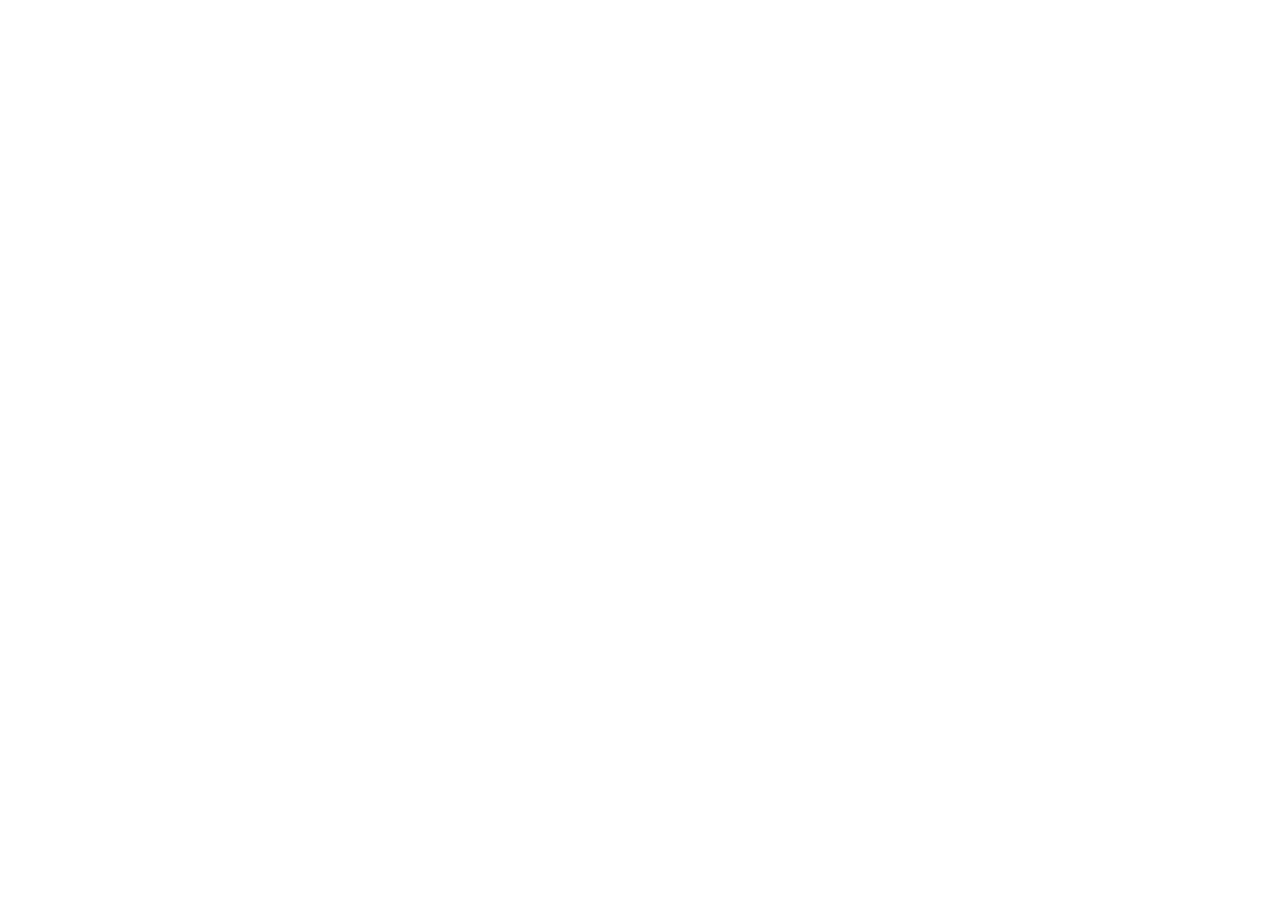
==== index.html @ f6631d0c "first commit" ====
<!DOCTYPE html>
<html lang="en">
<head>
    <meta charset="UTF-8">
    <meta name="viewport" content="width=device-width, initial-scale=1.0">
    <title>E-commerce-website</title>
    <meta name="title" content="man-collection">
    <meta name="description" content="this is an E-commerce-website made by siddhant">
    <link rel=""
</head>
<body>
    
</body>
</html>
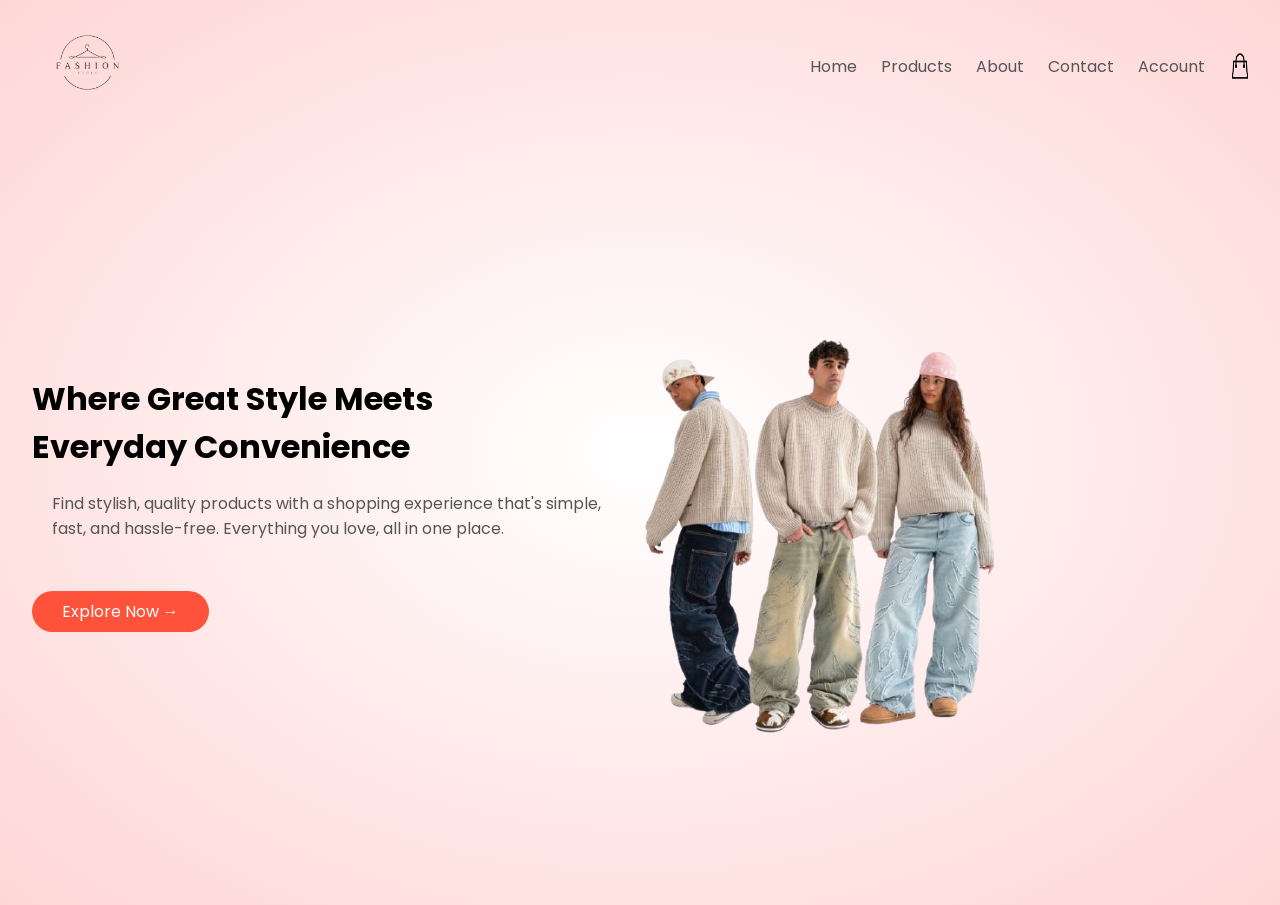
==== commit f35dd801: "complted the header section and fixed so many buds" ====
--- a/index.html
+++ b/index.html
@@ -3,12 +3,49 @@
 <head>
     <meta charset="UTF-8">
     <meta name="viewport" content="width=device-width, initial-scale=1.0">
-    <title>E-commerce-website</title>
-    <meta name="title" content="man-collection">
-    <meta name="description" content="this is an E-commerce-website made by siddhant">
-    <link rel=""
+    <title>e-commerce</title>
+    <link rel="stylesheet" href="style.css">
 </head>
 <body>
+    <div class="header">
+    <div class="container">
+
     
+
+    <div class="navbar">
+        <div class="logo">
+            <img src="images/logo-removebg-preview.png" width="125px">
+
+
+
+        </div>
+
+
+        <nav>
+            <ul>
+                <li><a href="">Home</a></li>
+                <li><a href="">Products</a></li>
+                <li><a href="">About</a></li>
+                <li><a href="">Contact</a></li>
+                <li><a href="">Account</a></li>
+            </ul>
+        </nav>
+        <img src="images/cart.png" width="30px" height="30px">
+    </div>
+    <div class="row">
+        <div class="col">
+            <h1>Where Great Style Meets <br>Everyday Convenience</h1>
+            <P>Find stylish, quality products with a shopping experience that's simple,<br> fast, and hassle-free. Everything you love, all in one place.</P>
+            <a href="" class="btn">Explore Now &#8594;</a>
+        </div>
+        <div class="col-2">
+            <img src="images/download-removebg-preview.png" alt="person">
+
+        </div>
+    </div>
+    </div>
+</div>
+
+
 </body>
 </html>
--- a/style.css
+++ b/style.css
@@ -0,0 +1,95 @@
+
+
+@import url('https://fonts.googleapis.com/css2?family=Poppins:ital,wght@0,100;0,200;0,300;0,400;0,500;0,600;0,700;0,800;0,900;1,100;1,200;1,300;1,400;1,500;1,600;1,700;1,800;1,900&display=swap');
+
+
+*{
+   margin:0;
+   padding:0;
+   box-sizing:border-box;
+}
+body{
+   font-family: 'poppins', sans-serif;
+}
+.navbar{
+   display:flex;
+   align-items:center;
+
+} 
+nav{
+   flex:1;
+   text-align:right;
+
+}
+nav ul{
+   display:inline-block;
+   list-style-type: none;
+}
+nav ul li{
+   display:inline-block;
+   margin-right:20px;
+
+}
+a{
+   text-decoration:none;
+   color:#555;
+   margin-top:5px;
+
+}
+p{
+   color:#555;
+   padding:20px;
+}
+
+.container{
+   max-width:1300px;
+   margin:auto;
+   padding-left:25px;
+   padding-right:25px;
+
+
+}
+
+.row{
+   display:flex;
+   align-items:center;
+   flex-wrap:wrap;
+   justify-content:space-around;
+}
+.col-2{
+   flex-basis:50%;
+   min-width:300px;
+}
+.col-2 img{
+   max-width:80%;
+   
+   padding:50px 0;
+   
+
+}
+
+   
+
+.col-2 h1 {
+   font-size:50px;
+   line-height:60px;
+   margin:25px 0;
+
+}
+.btn{
+   display:inline-block;
+   background:#ff523b;
+   color:#fff;
+   padding:8px 30px;
+   margin:30px 0;
+   border-radius:30px;
+   transition:background 0.5s;
+}
+.header{
+   background:radial-gradient(#fff,#ffd6d6);
+}
+
+   
+.btn:hover{
+   background:#563434;
+}
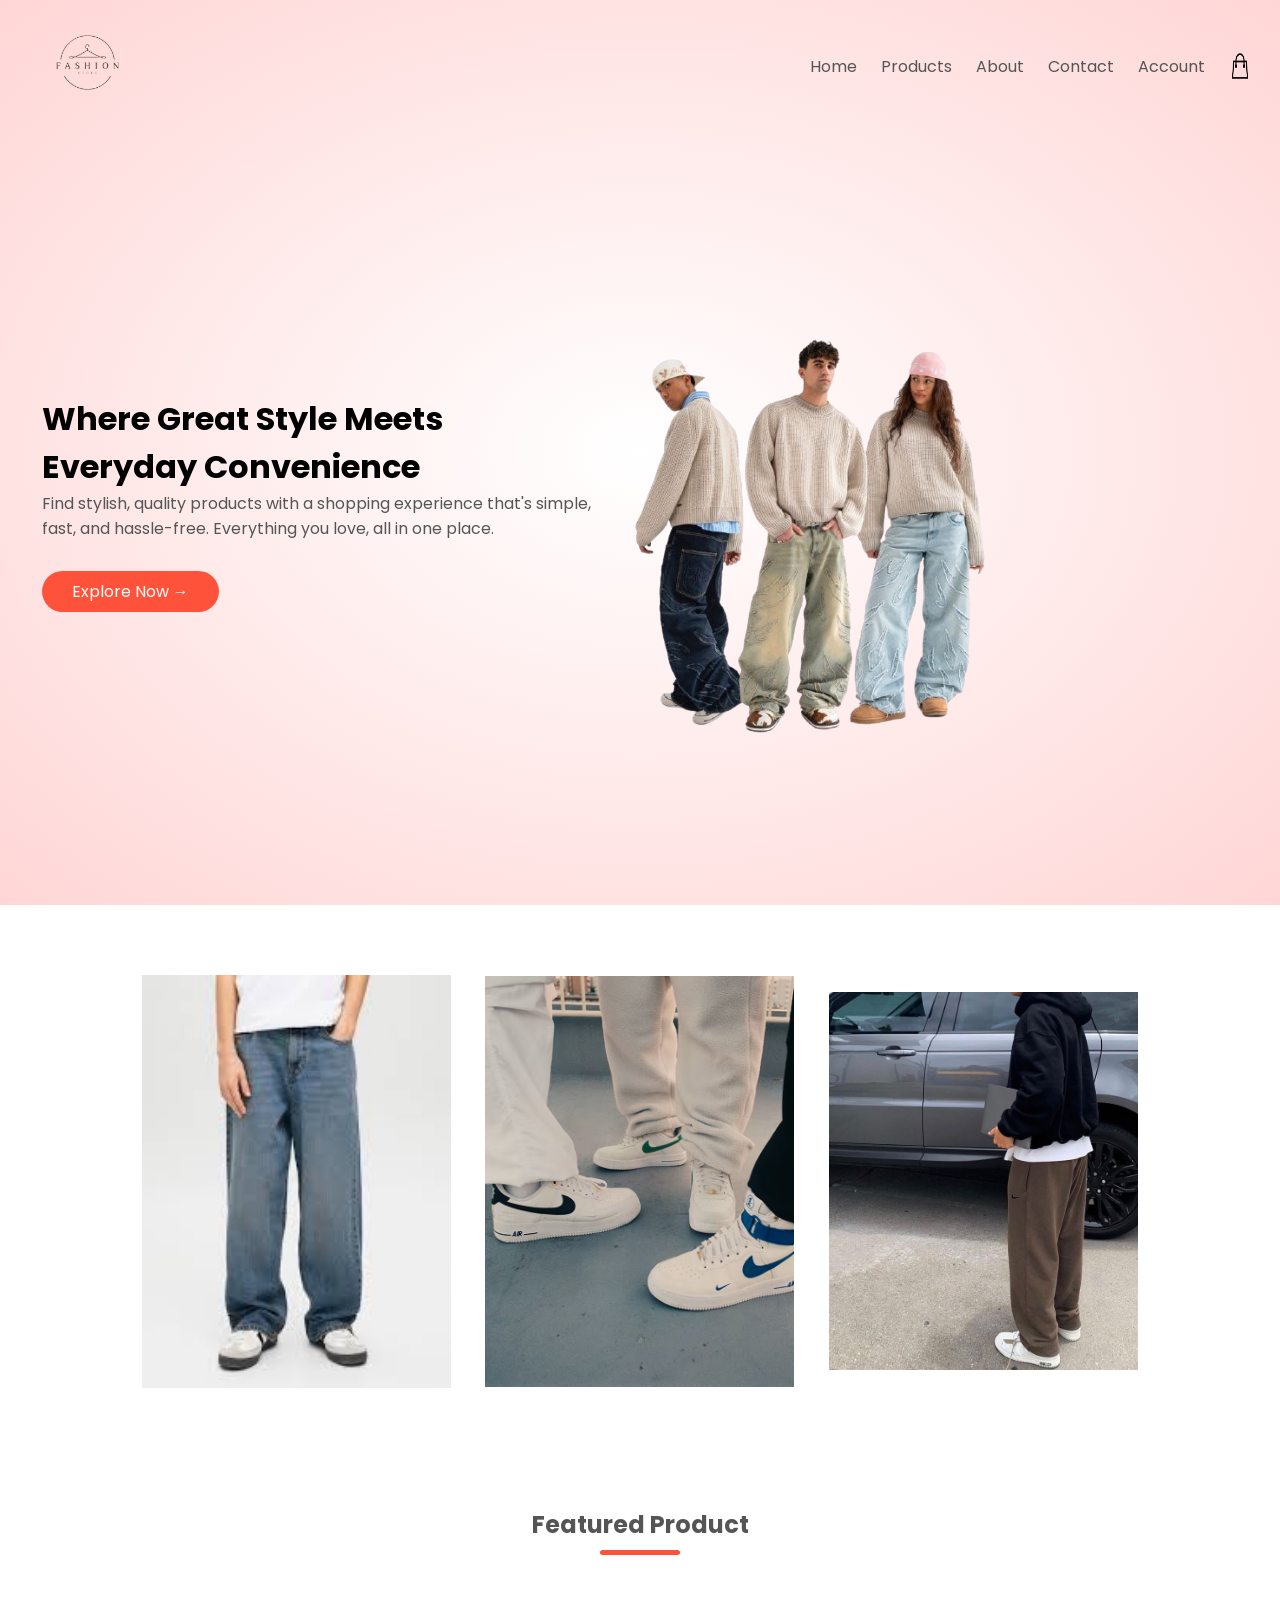
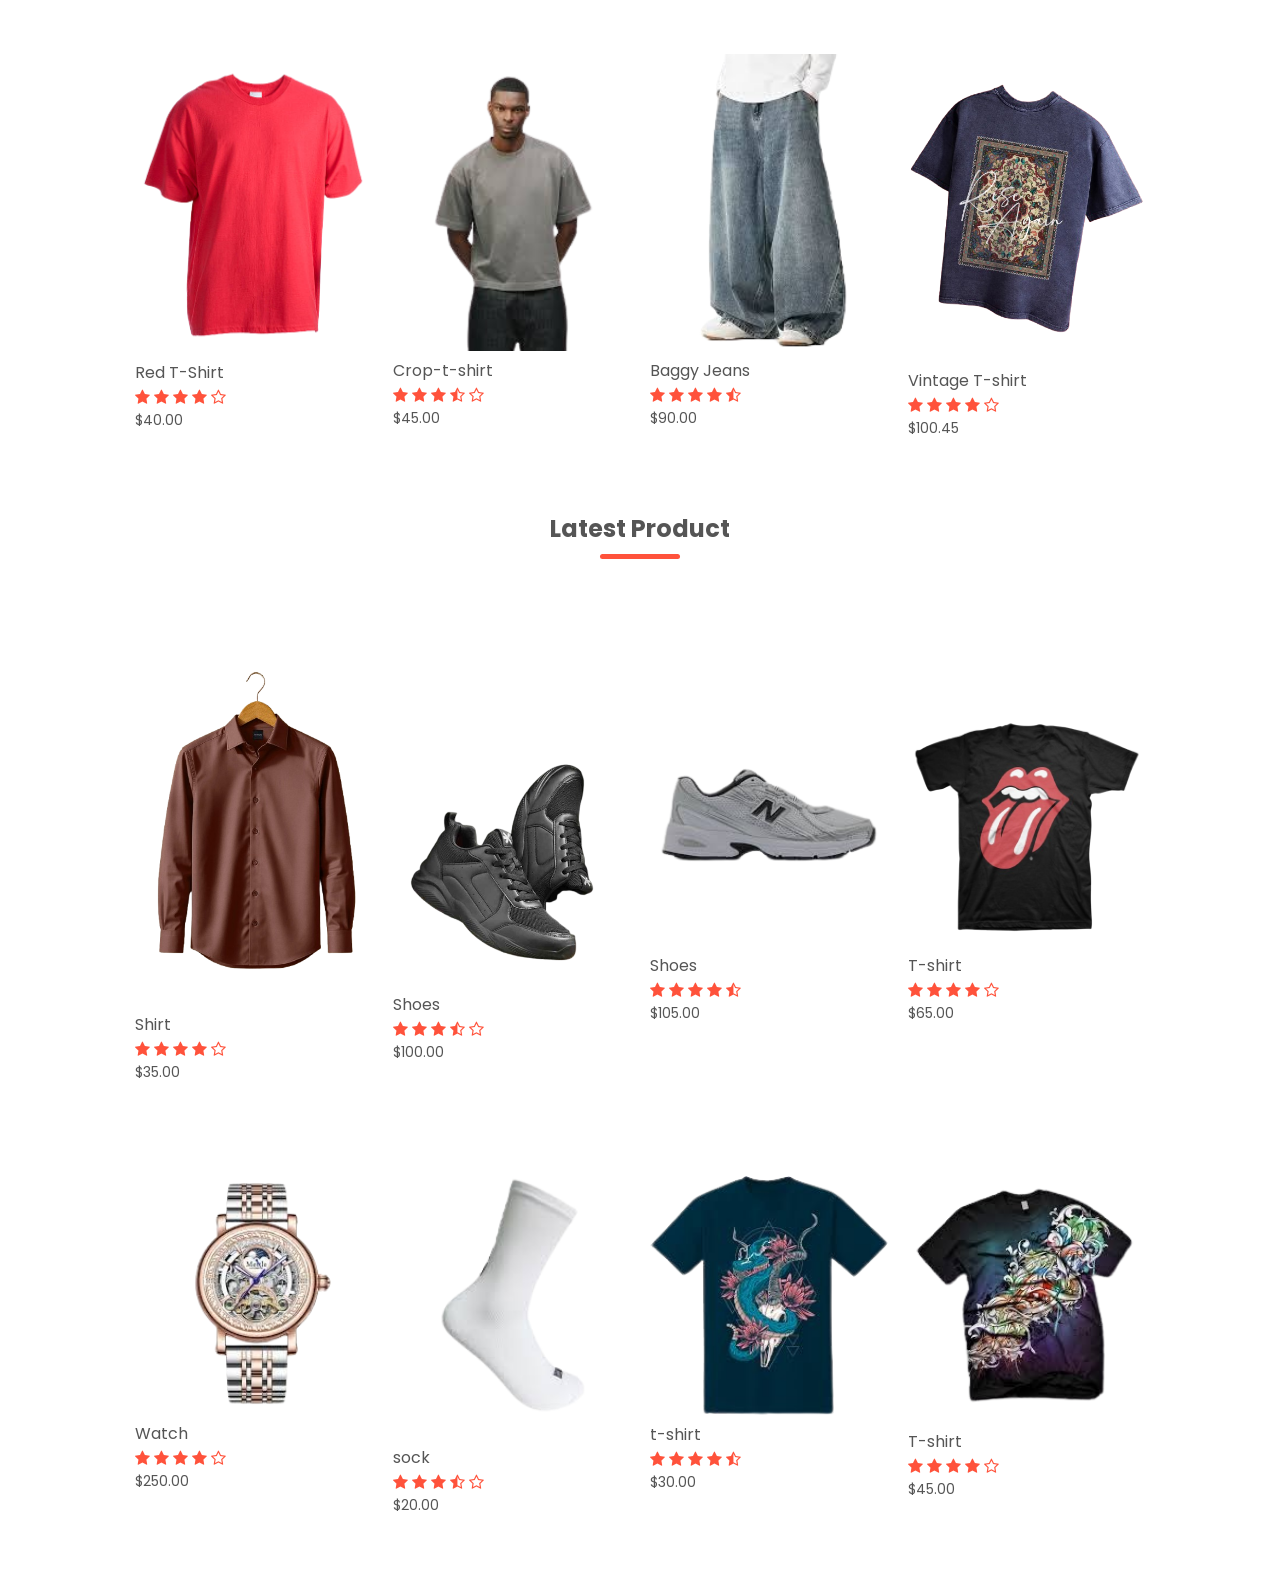
==== commit b7ba5968: "completed the the categories section" ====
--- a/index.html
+++ b/index.html
@@ -5,6 +5,7 @@
     <meta name="viewport" content="width=device-width, initial-scale=1.0">
     <title>e-commerce</title>
     <link rel="stylesheet" href="style.css">
+    <link rel="stylesheet" href="https://stackpath.bootstrapcdn.com/font-awesome/4.7.0/css/font-awesome.min.css">
 </head>
 <body>
     <div class="header">
@@ -45,6 +46,193 @@
     </div>
     </div>
 </div>
+<div class="categories">
+    <div class="small-con">
+    <div class="row">
+        <div class="col-3">
+            <img src="images/pant.jpg" >
+        </div>
+        <div class="col-3">
+            <img src="images/air-force-1.avif">
+        </div>
+        <div class="col-3">
+            <img src="images/041bf55fc4aa89f8c7382735c2241a5c.jpg" >
+        </div>
+        
+    </div>
+    </div>
+</div>
+<div class="small-con">
+    <h2 class="title">Featured Product</h2>
+    <div class="row">
+        <div class="col-4">
+            <img src="images/istockphoto-172688640-612x612.png">
+            <h4>Red T-Shirt</h4>
+            <div class="rating">
+                <i class="fa fa-star"></i>
+                <i class="fa fa-star"></i>
+                <i class="fa fa-star"></i>
+                <i class="fa fa-star"></i>
+                <i class="fa fa-star-o"></i>
+
+            </div>
+            <p>$40.00</p>
+        </div>
+        <div class="col-4">
+            <img src="images/images__5_-removebg-preview.png">
+            <h4>Crop-t-shirt</h4>
+            <div class="rating">
+                <i class="fa fa-star"></i>
+                <i class="fa fa-star"></i>
+                <i class="fa fa-star"></i>
+                <i class="fa fa-star-half-o"></i>
+                <i class="fa fa-star-o"></i>
+            </div>
+            <p>$45.00</p>
+        </div>
+        <div class="col-4">
+            <img src="images/images (4).png">
+            <h4>Baggy Jeans</h4>
+            <div class="rating">
+                <i class="fa fa-star"></i>
+                <i class="fa fa-star"></i>
+                <i class="fa fa-star"></i>
+                <i class="fa fa-star"></i>
+                <i class="fa fa-star-half-o"></i>
+
+                
+            </div>
+            <p>$90.00</p>
+        </div>
+        <div class="col-4">
+            <img src="images/2_3e19e69f-d8d8-4e56-8387-c435d4aefeae-removebg-preview.png">
+            <h4>Vintage T-shirt</h4>
+            <div class="rating">
+                <i class="fa fa-star"></i>
+                <i class="fa fa-star"></i>
+                <i class="fa fa-star"></i>
+                <i class="fa fa-star"></i>
+                <i class="fa fa-star-o"></i>
+            </div>
+            <p>$100.45</p>
+        </div>
+    </div>
+    <h2 class="title">Latest Product</h2>
+    <div class="row">
+        <div class="col-4">
+            <img src="images/p1-removebg-preview.png">
+            <h4>Shirt</h4>
+            <div class="rating">
+                <i class="fa fa-star"></i>
+                <i class="fa fa-star"></i>
+                <i class="fa fa-star"></i>
+                <i class="fa fa-star"></i>
+                <i class="fa fa-star-o"></i>
+            </div>
+            <p>$35.00</p>
+        </div>
+        <div class="col-4">
+            <img src="images/p2-removebg-preview.png">
+            <h4>Shoes</h4>
+            <div class="rating">
+                <i class="fa fa-star"></i>
+                <i class="fa fa-star"></i>
+                <i class="fa fa-star"></i>
+                <i class="fa fa-star-half-o"></i>
+                <i class="fa fa-star-o"></i>
+            </div>
+            <p>$100.00</p>
+        </div>
+        <div class="col-4">
+            <img src="images/p3-removebg-preview.png">
+            <h4>Shoes</h4>
+            <div class="rating">
+                <i class="fa fa-star"></i>
+                <i class="fa fa-star"></i>
+                <i class="fa fa-star"></i>
+                <i class="fa fa-star"></i>
+                <i class="fa fa-star-half-o"></i>
+
+            </div>
+            <p>$105.00</p>
+        </div>
+        <div class="col-4">
+            <img src="images/p9-removebg-preview.png">
+            <h4>T-shirt</h4>
+            <div class="rating">
+                <i class="fa fa-star"></i>
+                <i class="fa fa-star"></i>
+                <i class="fa fa-star"></i>
+                <i class="fa fa-star"></i>
+                <i class="fa fa-star-o"></i>
+                
+                
+            </div>
+            <p>$65.00</p>
+        </div>
+        <div class="col-4">
+            <img src="images/p5-removebg-preview.png">
+            <h4>Watch</h4>
+            <div class="rating">
+                <i class="fa fa-star"></i>
+                <i class="fa fa-star"></i>
+                <i class="fa fa-star"></i>
+                <i class="fa fa-star"></i>
+                <i class="fa fa-star-o"></i>
+            </div>
+            <p>$250.00</p>
+        </div>
+        <div class="col-4">
+            <img src="images/p6-removebg-preview.png">
+            <h4>sock</h4>
+            <div class="rating">
+                <i class="fa fa-star"></i>
+                <i class="fa fa-star"></i>
+                <i class="fa fa-star"></i>
+                <i class="fa fa-star-half-o"></i>
+                <i class="fa fa-star-o"></i>
+            </div>
+            <p>$20.00</p>
+        </div>
+        <div class="col-4">
+            <img src="images/p7-removebg-preview.png">
+            <h4>t-shirt</h4>
+            <div class="rating">
+                
+                <i class="fa fa-star"></i>
+                <i class="fa fa-star"></i>
+               <i class="fa fa-star"></i>
+               <i class="fa fa-star"></i>
+                <i class="fa fa-star-half-o"></i>
+                
+
+                
+            </div>
+            <p>$30.00</p>
+        </div>
+        <div class="col-4">
+            <img src="images/p8-removebg-preview.png">
+            <h4>T-shirt</h4>
+            <div class="rating">
+                <i class="fa fa-star"></i>
+                <i class="fa fa-star"></i>
+                <i class="fa fa-star"></i>
+                <i class="fa fa-star"></i>
+                <i class="fa fa-star-o"></i>
+                
+            </div>
+            <p>$45.00</p>
+        </div>
+
+    </div>
+
+
+
+</div>
+
+<div class="offer">
+    
+</div>
 
 
 </body>
--- a/style.css
+++ b/style.css
@@ -38,7 +38,7 @@
 }
 p{
    color:#555;
-   padding:20px;
+   
 }
 
 .container{
@@ -92,4 +92,66 @@
    
 .btn:hover{
    background:#563434;
+}
+.categories{
+   margin:70px 0;
+}
+.col-3{
+   flex-basis:30%;
+   min-width:250px;
+   margin-bottom:30px;
+}
+.col-3 img{
+   width:100%;
+   object-fit:cover;
+}
+.small-con{
+   max-width:1080px;
+   margin:auto;
+   padding-left:25px;
+   padding-right:25px;
+}
+.col-4{
+   flex-basis:25%;
+   padding:10px;
+   min-width:200px;
+   margin-bottom:50px;
+   transition: transform 0.5s;
+   
+}
+.col-4 img{
+   width:100%;
+}
+.title{
+   text-align:center;
+   margin:0 auto 80px;
+   position:relative;
+   line-height:60px;
+   color:#555;
+}
+
+.title::after{
+   content:'';
+   background:#ff523b;
+   width:80px;
+   height:5px;
+   border-radius:5px;
+   position:absolute;
+   bottom:0;
+   left:50%;
+   transform:translateX(-50%);
+
+}
+h4{
+   color:#555;
+   font-weight:normal;
+}
+.col-4 p{
+   font-size:14px;
+}
+.rating .fa{
+   color:#ff523b;
+}
+.col-4:hover{
+   transform:translateY(-5px);
 }
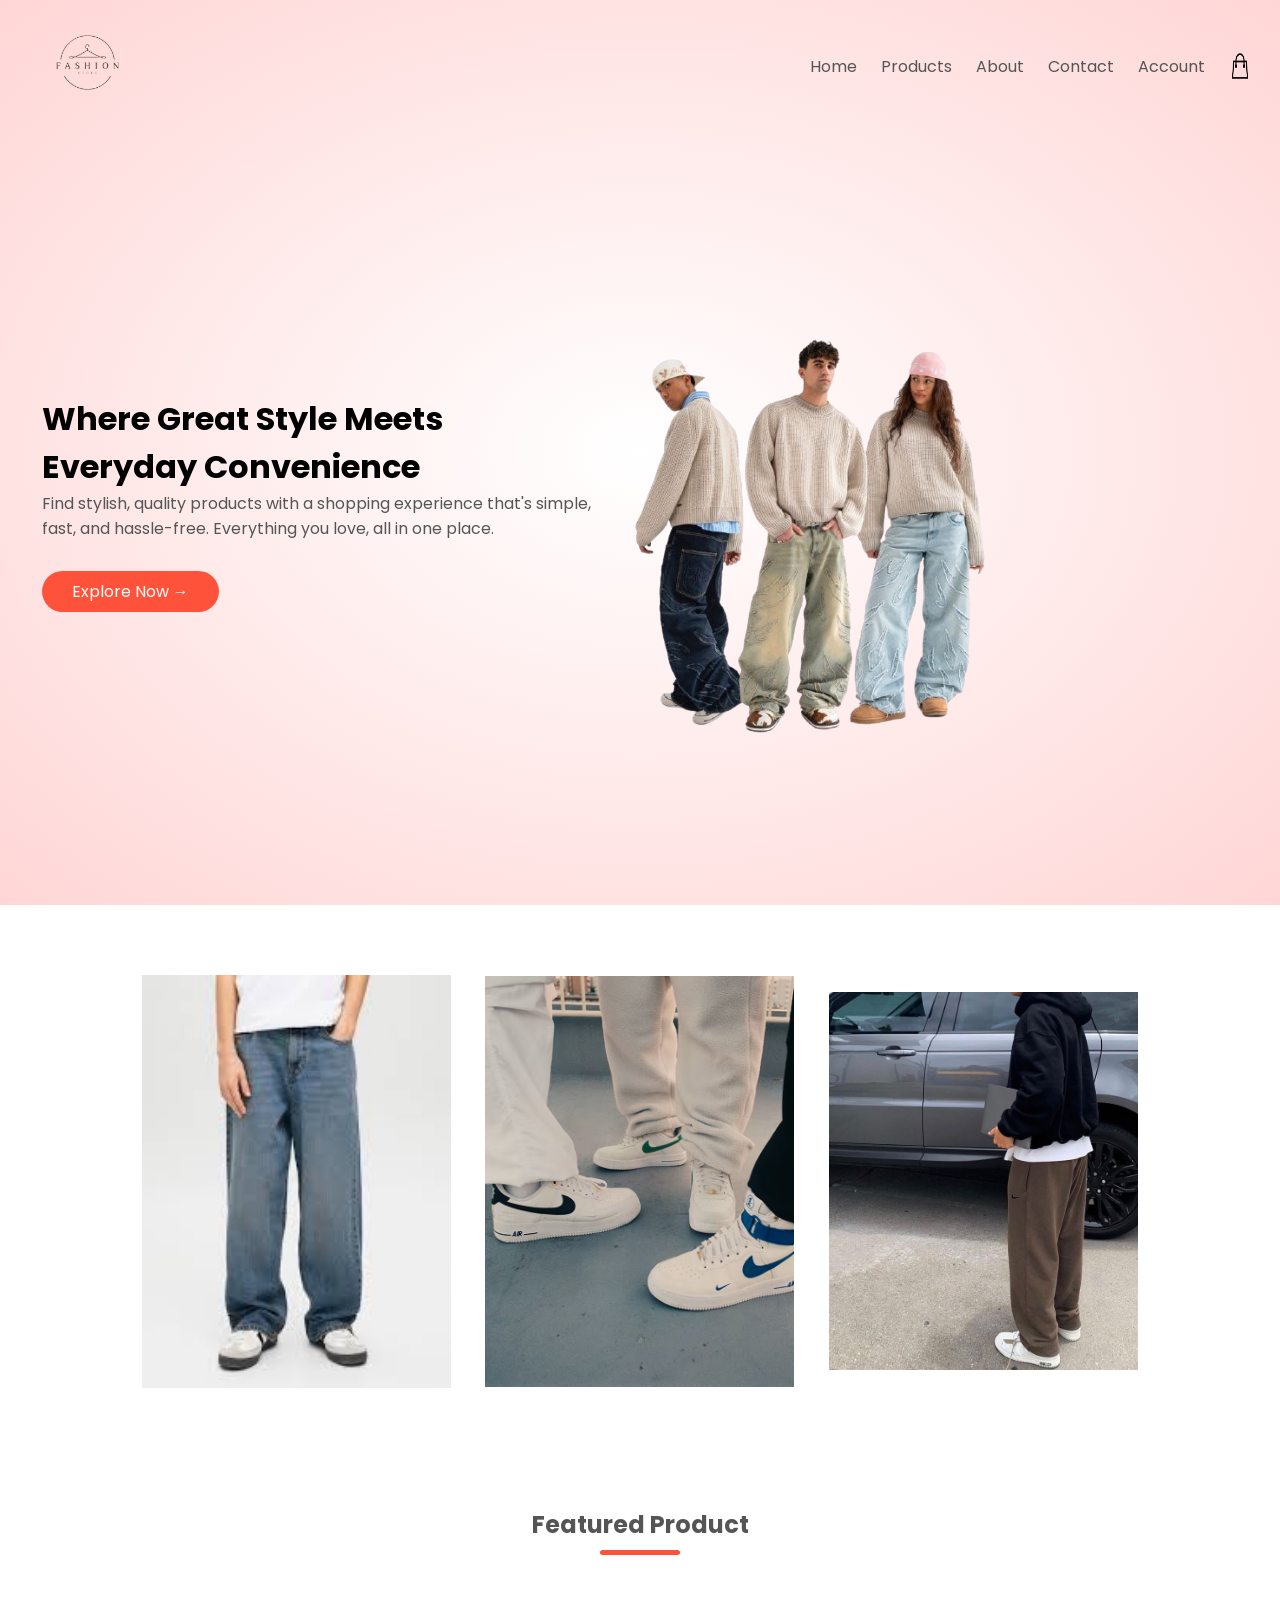
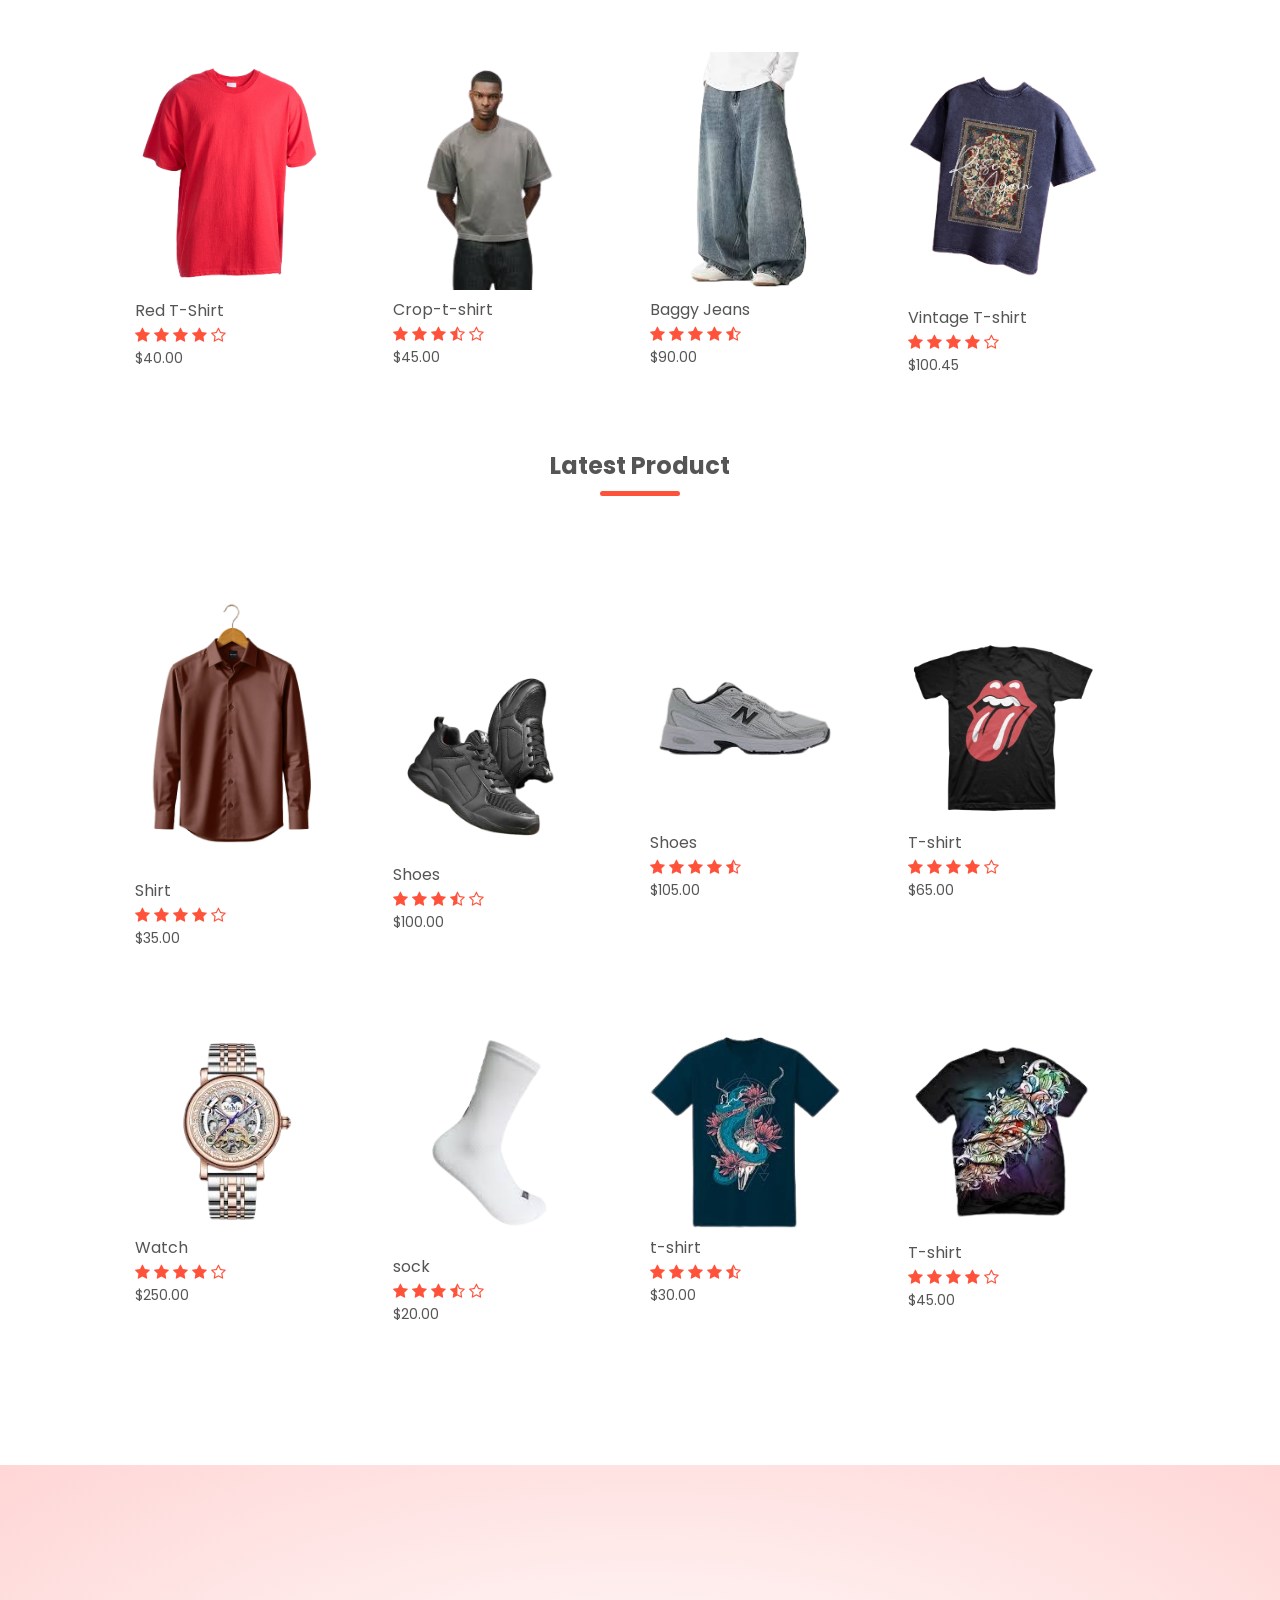
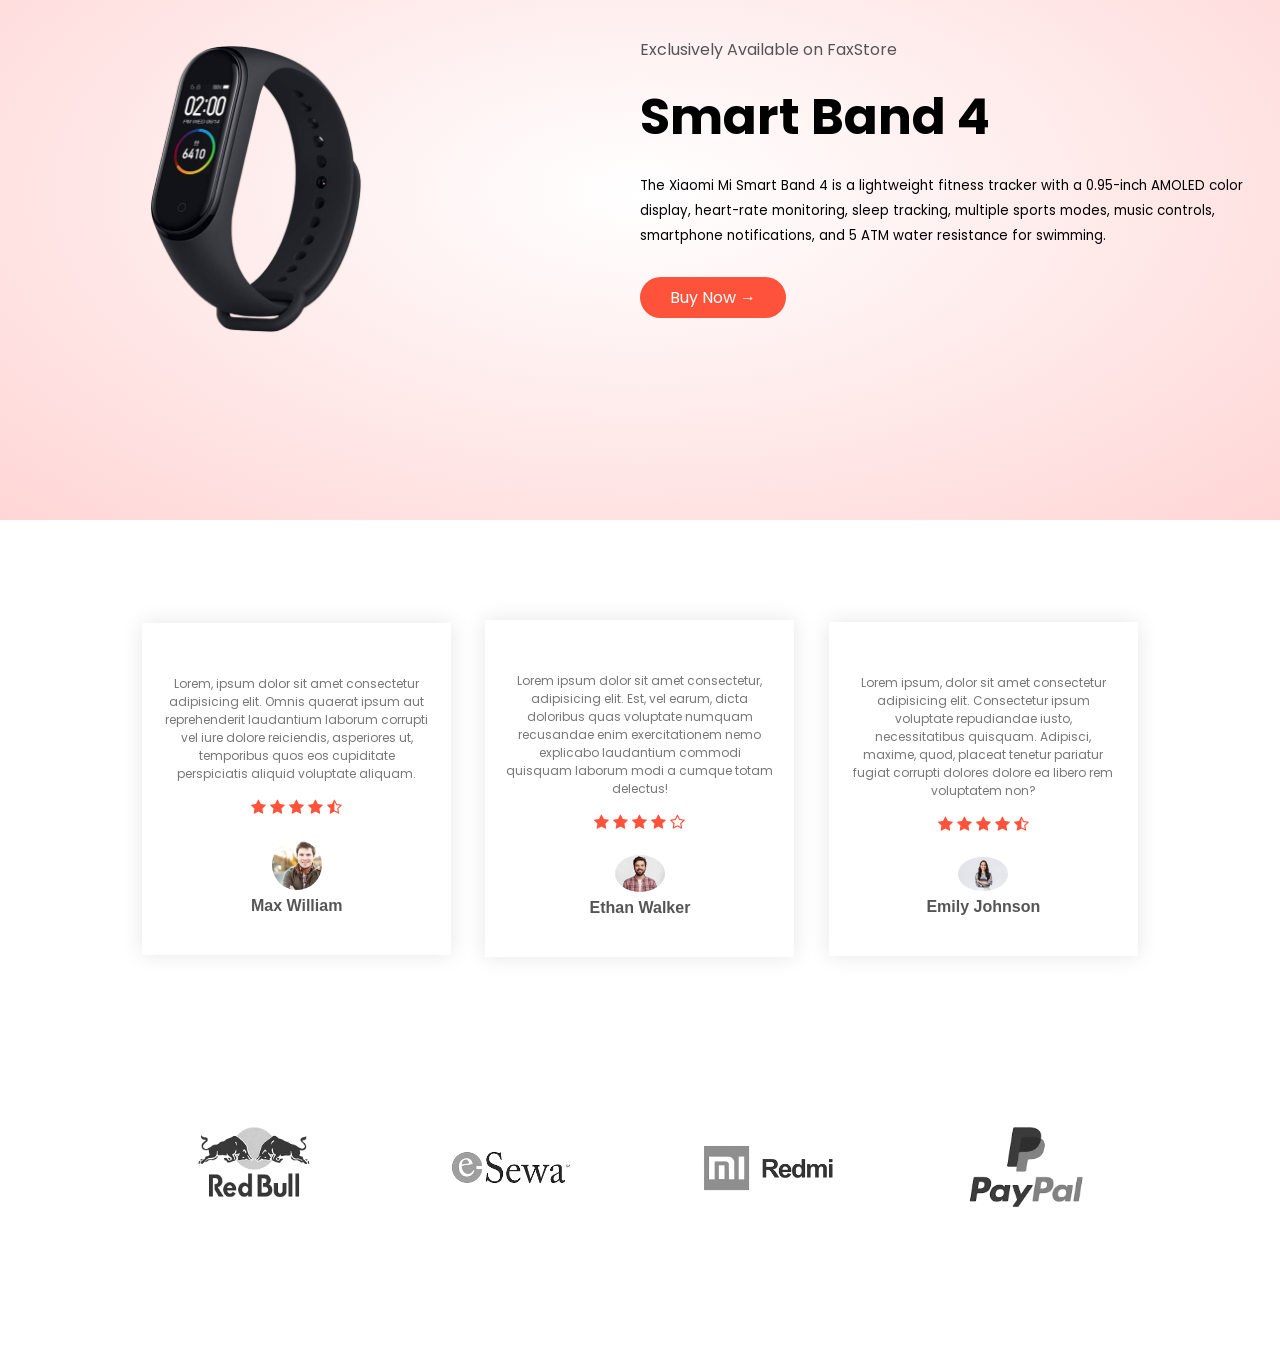
==== commit ebab87fa: "completed the brand section" ====
--- a/index.html
+++ b/index.html
@@ -231,8 +231,89 @@
 </div>
 
 <div class="offer">
-    
-</div>
+    <div class="small-container">
+        <div class="row">
+            <div class="col-2">
+                <img src="images/smart-removebg-preview.png" class="offer-img">
+            </div>
+            <div class="col-2">
+                <p>Exclusively Available on FaxStore</p>
+                <h1>Smart Band 4</h1>
+                <small>The Xiaomi Mi Smart Band 4 is a lightweight fitness tracker with a 0.95-inch AMOLED color display, heart-rate monitoring, sleep tracking, multiple sports modes, music controls, smartphone notifications, and 5 ATM water resistance for swimming.</small><br>
+                <a href="" class="btn">Buy Now &#8594; </a>
+            </div>
+
+        </div>
+    </div>
+</div>
+
+
+<div class="testimonial">
+    <div class="small-con">
+        <div class="row">
+            <div class="col-3">
+               
+                <p>Lorem, ipsum dolor sit amet consectetur adipisicing elit. Omnis quaerat ipsum aut reprehenderit laudantium laborum corrupti vel iure dolore reiciendis, asperiores ut, temporibus quos eos cupiditate perspiciatis aliquid voluptate aliquam.</p>
+                <div class="rating">
+                    <i class="fa fa-star"></i>
+                    <i class="fa fa-star"></i>
+                    <i class="fa fa-star"></i>
+                    <i class="fa fa-star"></i>
+                    <i class="fa fa-star-half-o"></i>
+                </div>
+                <img src="images/people.jpg">
+                <h3>Max William</h3>
+            </div>
+            <div class="col-3">
+               
+                <p>Lorem ipsum dolor sit amet consectetur, adipisicing elit. Est, vel earum, dicta doloribus quas voluptate numquam recusandae enim exercitationem nemo explicabo laudantium commodi quisquam laborum modi a cumque totam delectus!</p>
+                <div class="rating">
+                    <i class="fa fa-star"></i>
+                    <i class="fa fa-star"></i>
+                    <i class="fa fa-star"></i>
+                    <i class="fa fa-star"></i>
+                    <i class="fa fa-star-o"></i>
+                </div>
+                <img src="images/people2.jpg">
+                <h3>Ethan Walker</h3>
+            </div>
+            <div class="col-3">
+                
+                <p>Lorem ipsum, dolor sit amet consectetur adipisicing elit. Consectetur ipsum voluptate repudiandae iusto, necessitatibus quisquam. Adipisci, maxime, quod, placeat tenetur pariatur fugiat corrupti dolores dolore ea libero rem voluptatem non?</p>
+                <div class="rating">
+                    <i class="fa fa-star"></i>
+                    <i class="fa fa-star"></i>
+                    <i class="fa fa-star"></i>
+                    <i class="fa fa-star"></i>
+                    <i class="fa fa-star-half-o"></i>
+                        
+                </div>
+                <img src="images/people3.jpg">
+                <h3>Emily Johnson</h3>
+            </div>
+        </div>
+    </div>
+</div>
+
+<div class="brand">
+    <div class="small-con">
+        <div class="row">
+            <div class="col-5">
+                <img src="images/red-bull-removebg-preview.png">
+            </div>
+            <div class="col-5">
+                <img src="images/e_sewa-removebg-preview.png">
+            </div>
+            <div class="col-5">
+                <img src="images/redmi-removebg-preview.png">
+            </div>
+            <div class="col-5">
+                <img src="images/paypal-removebg-preview.png">
+            </div>
+        </div>
+    </div>
+</div>
+
 
 
 </body>
--- a/style.css
+++ b/style.css
@@ -120,7 +120,7 @@
    
 }
 .col-4 img{
-   width:100%;
+   width:80%;
 }
 .title{
    text-align:center;
@@ -154,4 +154,65 @@
 }
 .col-4:hover{
    transform:translateY(-5px);
+}
+.offer{
+   background:radial-gradient(#fff,#ffd6d6);
+   margin-top:80px;
+   padding:30px 0;
+}
+.col-2 .offer-img{
+   padding:150px;
+}
+.small{
+   color:#555;
+}
+.testimonial{
+   padding-top:100px;
+
+}
+.testimonial .col-3{
+   text-align:center;
+   padding:40px 20px;
+   box-shadow:0 0 20px 0px rgba(0,0,0,0.1);
+   cursor:poiner;
+   transition:transform 0.5s;
+
+}
+.testimonial .col-3 img{
+   width:50px;
+   margin-top:20px;
+   border-radius:50%;
+}
+.testimonial .col-3:hover{
+   transform: translateY(-10px);
+}
+.col-3 p{
+   font-size:12px;
+   margin:12px 0;
+   color:#777;
+
+}
+.testimonial .col-3 h3{
+   font-weight:600;
+   color:#555;
+   font-size:16px;
+}
+
+
+.brand{
+   margin: 100px auto;
+}
+.col-5{
+   width:160px;
+
+
+}
+.col-5 img{
+   width:100%;
+   cursor:pointer;
+   filter:grayscale(100%);
+}
+       .col-5 img:hover{
+         filter:grayscale(0);
+
 }
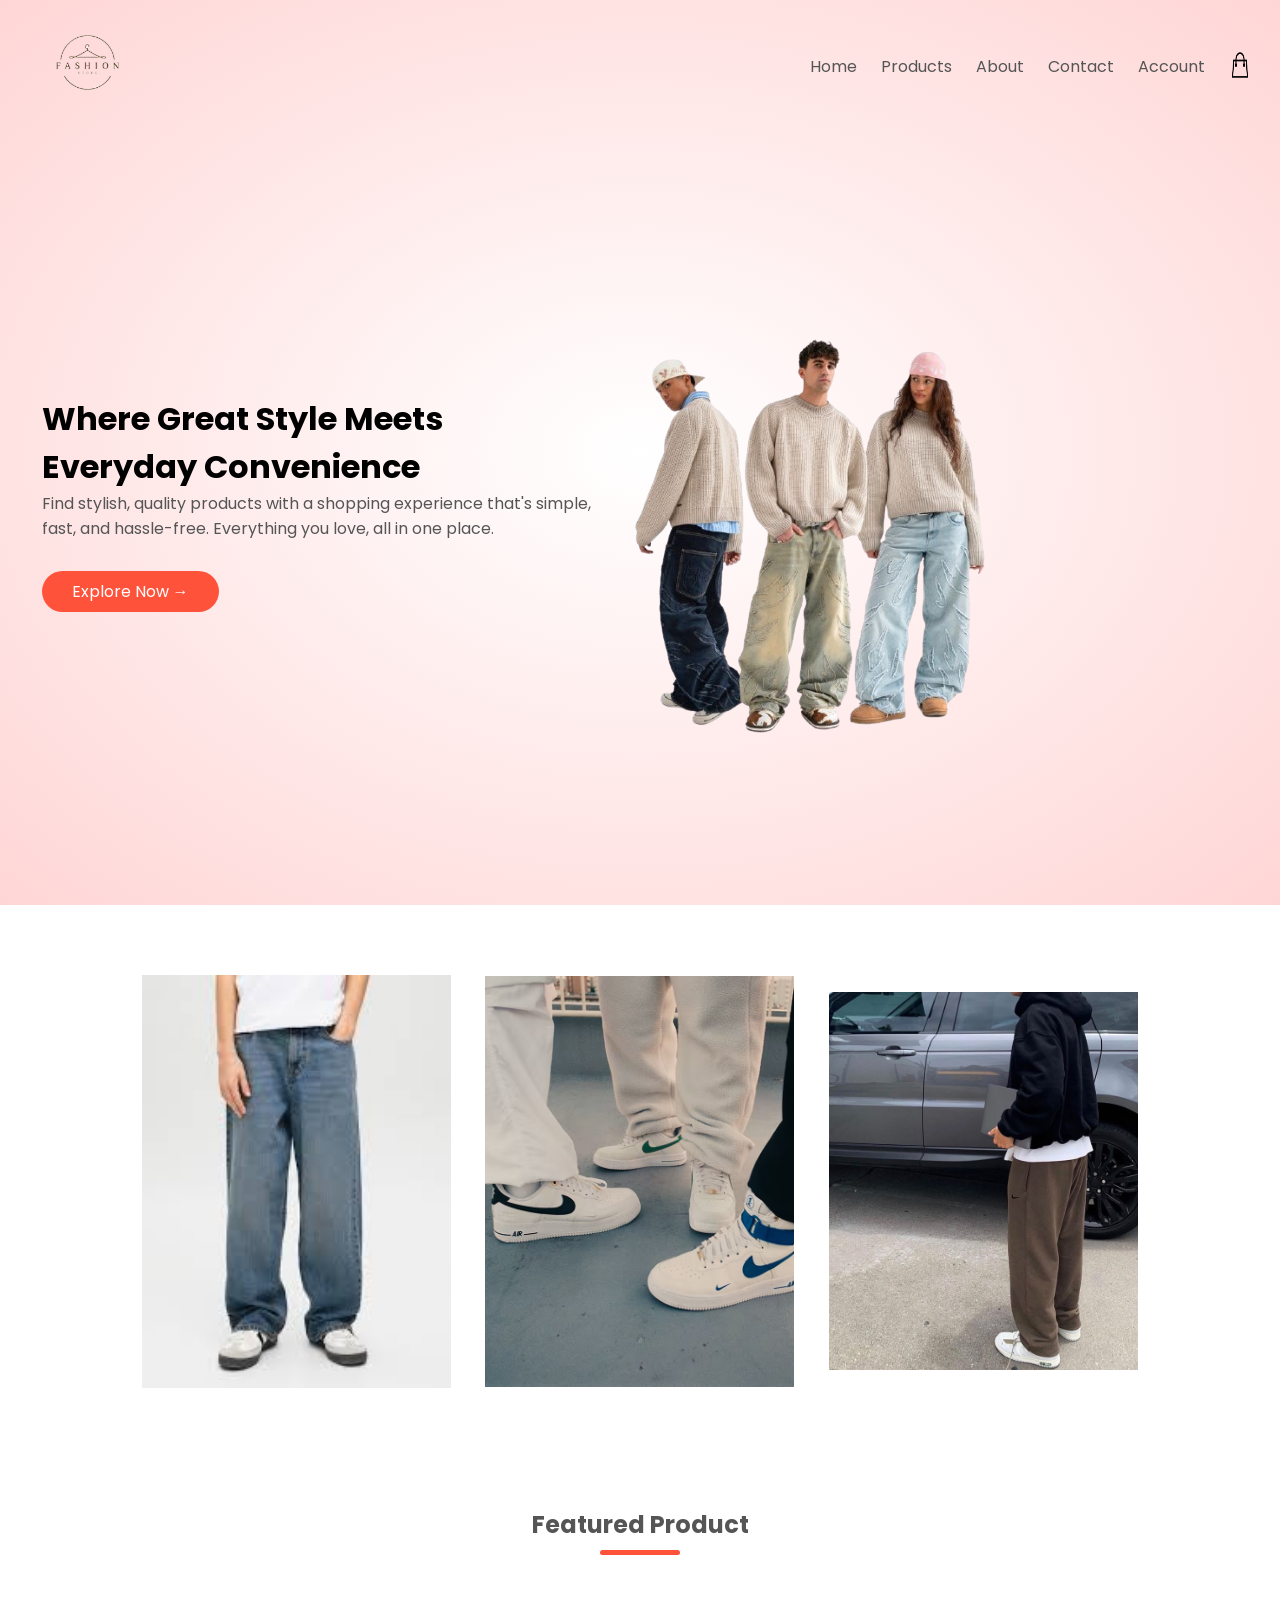
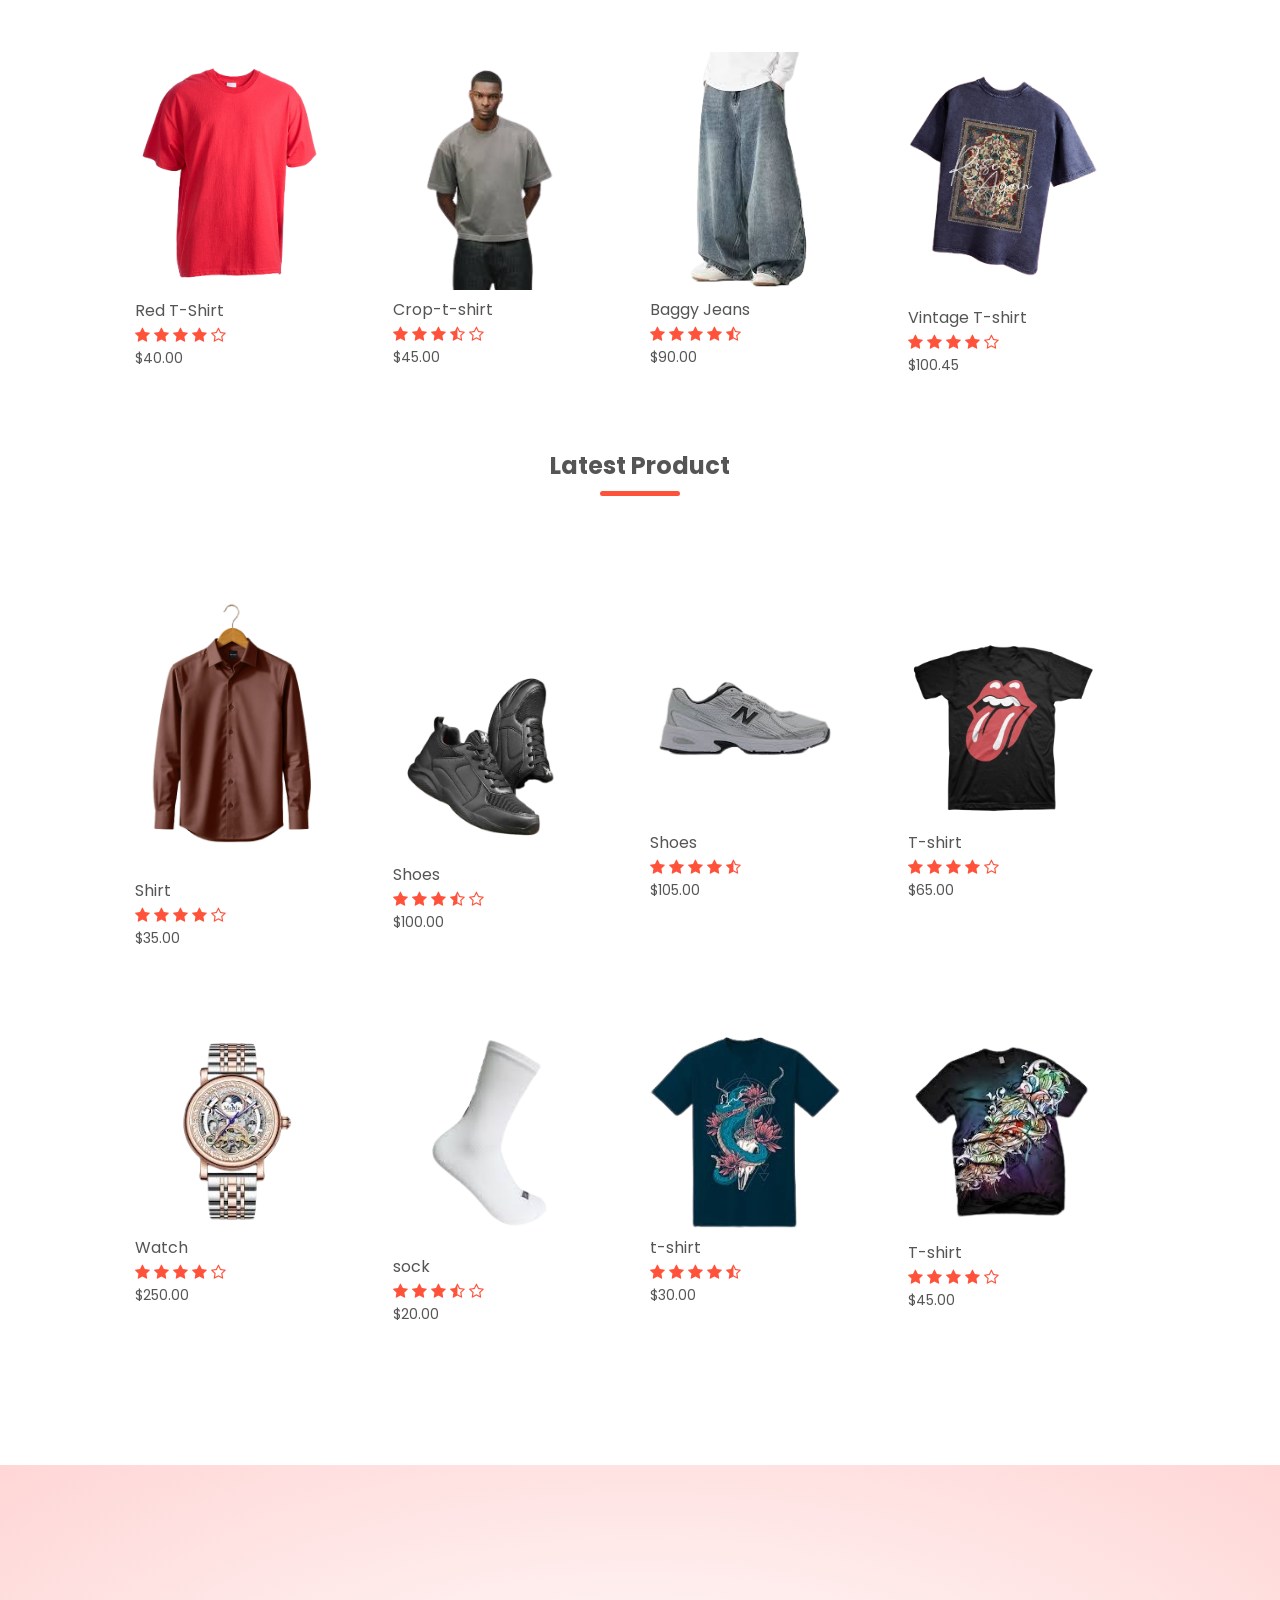
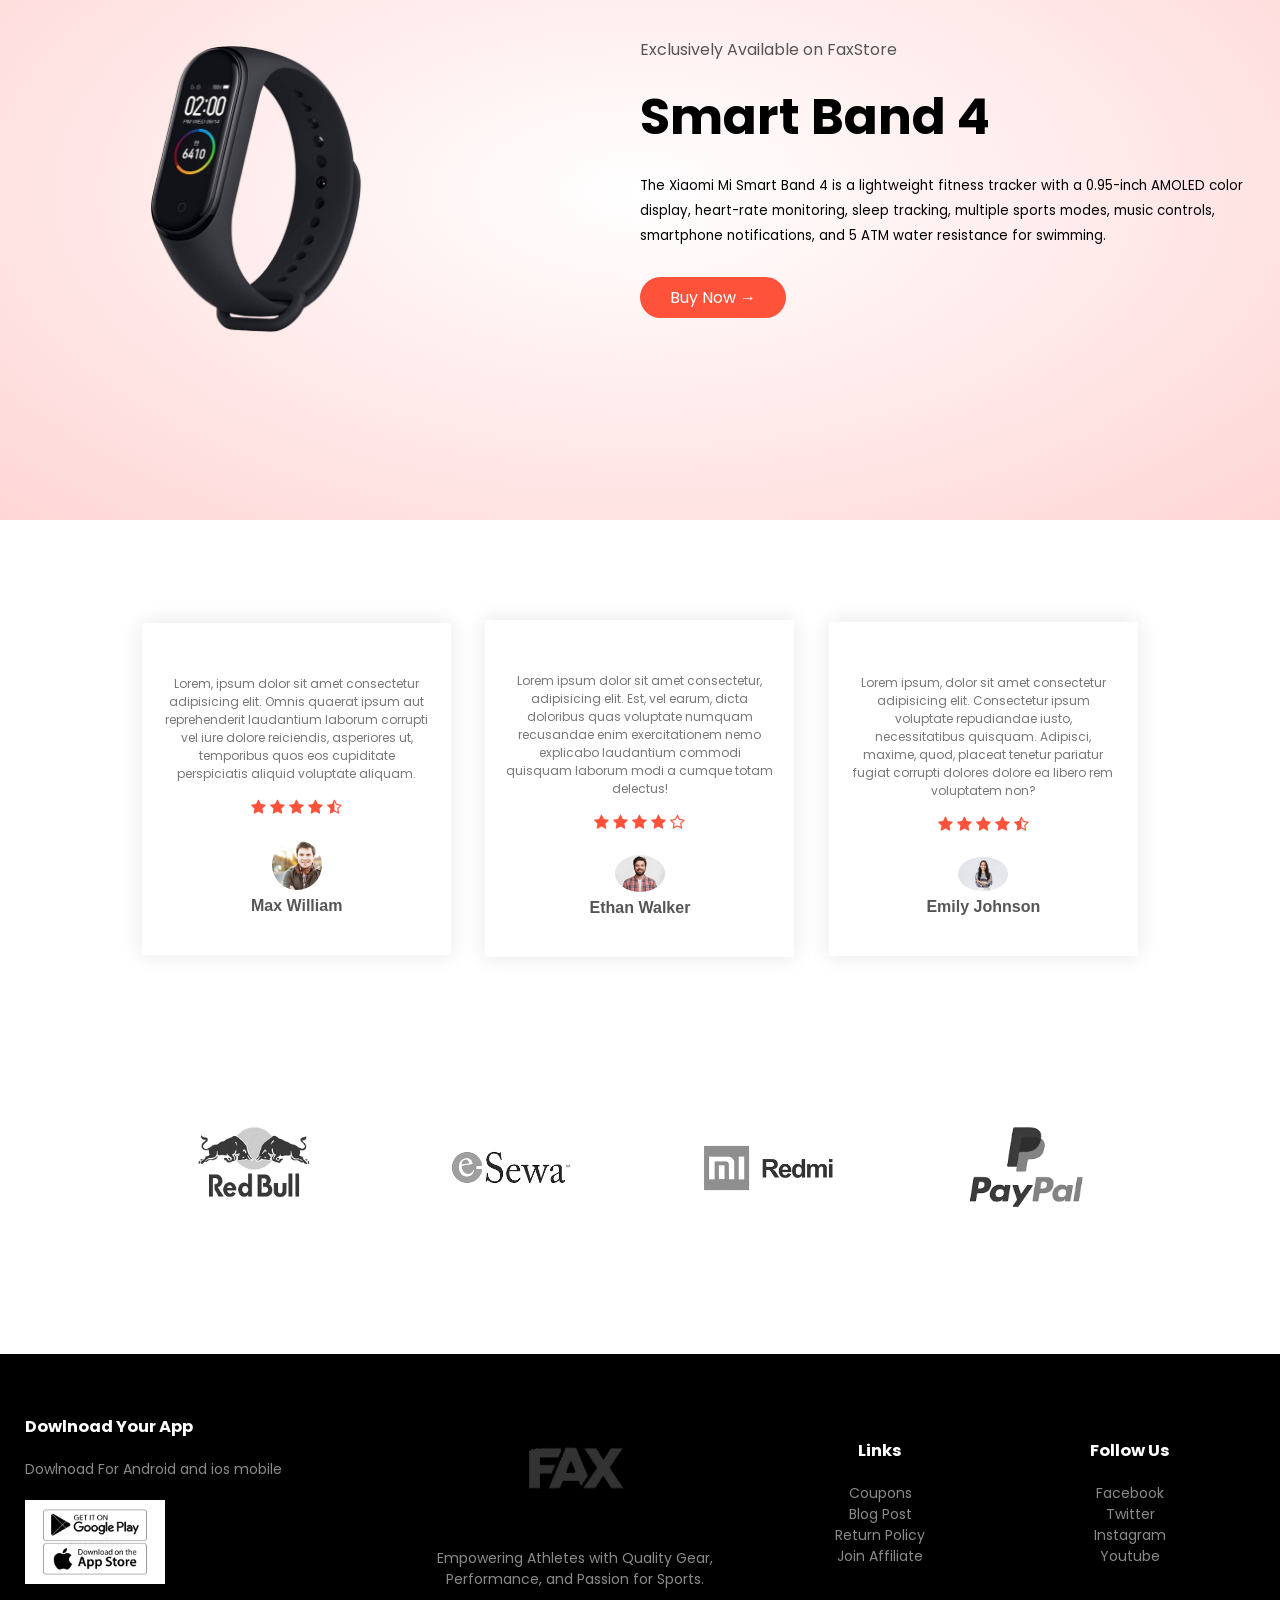
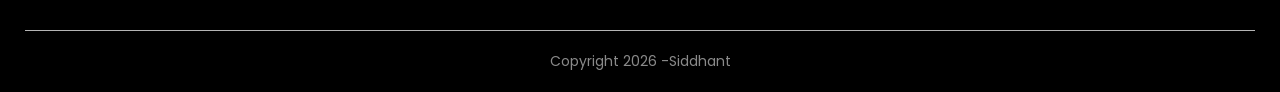
==== commit bae9a84c: "completed the account page for anchor tag and  added js" ====
--- a/index.html
+++ b/index.html
@@ -2,6 +2,7 @@
 <html lang="en">
 <head>
     <meta charset="UTF-8">
+   
     <meta name="viewport" content="width=device-width, initial-scale=1.0">
     <title>e-commerce</title>
     <link rel="stylesheet" href="style.css">
@@ -15,7 +16,7 @@
 
     <div class="navbar">
         <div class="logo">
-            <img src="images/logo-removebg-preview.png" width="125px">
+            <a href="index.html"><img src="images/logo-removebg-preview.png" width="125px"></a>
 
 
 
@@ -23,15 +24,16 @@
 
 
         <nav>
-            <ul>
-                <li><a href="">Home</a></li>
-                <li><a href="">Products</a></li>
+            <ul id="MenuItems">
+                <li><a href="index.html">Home</a></li>
+                <li><a href="product.html">Products</a></li>
                 <li><a href="">About</a></li>
                 <li><a href="">Contact</a></li>
-                <li><a href="">Account</a></li>
+                <li><a href="account.html">Account</a></li>
             </ul>
         </nav>
-        <img src="images/cart.png" width="30px" height="30px">
+        <a href="cart.html"><img src="images/cart.png" width="30px" height="30px"></a>
+        <img src="images/slazzer-preview-4el36.png" class="menu-icon" onclick="menutoggle()">
     </div>
     <div class="row">
         <div class="col">
@@ -105,7 +107,7 @@
             <p>$90.00</p>
         </div>
         <div class="col-4">
-            <img src="images/2_3e19e69f-d8d8-4e56-8387-c435d4aefeae-removebg-preview.png">
+            <a href="product-detail.html"><img src="images/2_3e19e69f-d8d8-4e56-8387-c435d4aefeae-removebg-preview.png"></a>
             <h4>Vintage T-shirt</h4>
             <div class="rating">
                 <i class="fa fa-star"></i>
@@ -314,7 +316,61 @@
     </div>
 </div>
 
-
+<div class="footer">
+    <div class="container">
+        <div class="row">
+            <div class="footer-col-1">
+                <h3>Dowlnoad Your App</h3>
+                <p>Dowlnoad For Android and ios mobile</p>
+
+                <div class="app">
+                    <img src="images/google-play-app-store-icons-google-play-app-store-icons-white-background-editable-vector-illustration-132994373.webp">
+                    <img src="">
+                </div>
+            </div>
+            <div class="footer-col-2">
+                <img src="images/fax-removebg-preview.png">
+
+                <p>Empowering Athletes with Quality Gear, Performance, and Passion for Sports.</p>
+            </div>
+            <div class="footer-col-3">
+                <h3>Links</h3>
+                <ul>
+                    <li>Coupons</li>
+                    <li>Blog Post</li>
+                    <li>Return Policy</li>
+                    <li>Join Affiliate</li>
+                </ul>
+            </div>
+            <div class="footer-col-4">
+                <h3>Follow Us</h3>
+                <ul>
+                    <li>Facebook</li>
+                    <li>Twitter</li>
+                    <li>Instagram</li>
+                    <li>Youtube</li>
+                </ul>
+            </div>
+        </div>
+        <hr>
+        <p class="copyright">Copyright 2026 -Siddhant </p>
+    </div>
+</div>
+<script>
+    var MenuItems = document.getElementById("MenuItems");
+
+    MenuItems.style.maxHeight = "0px";
+     
+     function menutoggle(){
+        if(MenuItems.style.maxHeight == "0px")
+     {
+        MenuItems.style.maxHeight = "200px"
+     }
+     else{
+        MenuItems.style.maxHeight = "0px";
+     }
+     }
+</script>
 
 </body>
 </html>
--- a/style.css
+++ b/style.css
@@ -215,4 +215,346 @@
        .col-5 img:hover{
          filter:grayscale(0);
 
-}+}
+
+
+
+
+   .footer{
+      background:#000;
+      color:#8a8a8a;
+      font-size:14px;
+      padding:60px 0 20px;
+   }
+   .footer p{
+      color:#8a8a8a;
+
+   }
+   .footer h3{
+      color:#fff;
+      margin-bottom:20px;
+   }
+   .footer-col-1, .footer-col-2, .footer-col-3, .footer-col-4{
+      min-width:250px;
+      margin-bottom:20px;
+   }
+   .footer-col-1{
+      flex-basis:30%;
+
+   }
+   .footer-col-2{
+      flex:1;
+      text-align:center;
+   }
+   .footer-col-2 img{
+      width:180px;
+      margin-bottom:20px;
+   }
+   .footer-col-3, .footer-col-4{
+      flex-basis:12%;
+      text-align:center;
+   }
+   ul{
+      list-style-type: none;
+   }
+
+      .app{
+         margin-top:20px;
+      }
+      .app img{
+         width:140px;
+      }
+      .footer hr{
+         border:none;
+         background:#b5b5b5;
+         height:1px;
+         margin:20px 0;
+      }
+      .copyright{
+         text-align:center;
+      }
+
+      .menu-icon{
+         width:28px;
+         margin-left:20px;
+         display:none;
+      }
+
+      @media only screen and (max-width: 800px){
+         nav ul{
+            position:absolute;
+            top:70px;
+            left:0;
+            background:#333;
+            width:100%;
+            overflow:hidden;
+            transition:max-height 0.5s;
+
+         }
+         nav ul li{
+            display:block;
+            margin-right:50px;
+            margin-top:10px;
+           margin-bottom:10px;
+
+         }
+         nav ul li a{
+            color:#fff;
+
+         }
+         .menu-icon{
+            display:block;
+            cursor:pointer;
+         }
+
+         
+      }
+
+      .row-2{
+         justify-content:space-between;
+         margin:100px auto 50px;
+      }
+
+      select{
+         border:1px solid #ff523b;
+         padding:5px;
+      }
+      select:focus{
+         outline:none;
+      }
+
+.page-button{
+   margin:0 auto 80px;
+
+}
+.page-button span{
+   display:inline-block;
+   border:1px solid #ff523b;
+   margin-left:10px;
+   width:40px;
+   height:40px;
+   text-align:center;
+   line-height:40px;
+   cursor:pointer;
+}
+.page-button span:hover{
+   background:#ff523b;
+   color:#fff;
+
+}
+
+.single-product{
+   margin-top:80px;
+}
+.single-product .col-2 img{
+   padding:0;
+}
+.single-product .col-2{
+   padding:20px;
+}
+.single-product .h4{
+   margin:20px 0;
+   font-size:22px;
+   font-weight:bold;
+}
+.single-product select{
+   display:block;
+   padding:10px;
+   margin-top:20px;
+}
+.single-product input{
+   width:50px;
+   height:40px;
+   padding-left:10px;
+   font-size:20px;
+   margin-right:10px;
+   border:1px solid #ff523b;
+}
+
+input:focus{
+   outline:none;
+}
+.single-product .fa{
+   margin-left:10px;
+}
+.small-img-row{
+   display:flex;
+   justify-content:space-between;
+}
+.small-img-col{
+   flex-basis:33.33%;
+   cursor:pointer;
+
+}
+
+
+
+
+
+
+
+
+
+       
+      @media only screen and (max-width:600px){
+         .row{
+            text-align:center;
+
+         }
+         .col-2, .col-3, .col-4{
+            flex-basis:100%;
+
+         }
+         .single-product .col-2{
+            padding:20px 0;
+         }
+         .single-product .h1{
+            font-size:26px;
+            line-height:33px;
+         }
+         .cart-info p{
+            display:none;
+
+
+         }
+      
+
+      }
+
+
+      .cart-page{
+         margin:80px auto;
+
+      }
+      table{
+         width:100%;
+         border-collapse: collapse;
+      }
+      .cart-info{
+         display:flex;
+         flex-wrap:wrap;
+
+      }
+      th{
+         text-align:left;
+         padding:5px;
+         color:#fff;
+         background:#ff523b;
+         font-weight:normal;
+
+      }
+
+      td{
+         padding:10px 5px;
+
+      }
+      td input{
+         width:40px;
+         height:30px;
+         padding:5px;
+      }
+      td a{
+         color:#ff523b;
+         font-size:12px;
+
+      }
+      td img{
+         width:80px;
+         height:80px;
+         margin-right:10px;
+      }
+      .total-price{
+         display:flex;
+         justify-content:flex-end;
+      }
+      .total-price table{
+         border-top:3px solid #ff523b;
+         width:100%;
+         max-width:400px;
+      }
+      td:last-child{
+         text-align:right;
+
+      }
+      th:last-child{
+         text-align:right;
+      }
+
+      .account-page{
+         padding:50px 0;
+         background:radial-gradient(#fff,#ffd6d6);
+
+      }
+
+      .form-container{
+         background:#fff;
+         width:300px;
+         height:400px;
+         position:relative;
+         text-align:center;
+         padding:20px 0;
+         margin:auto;
+         box-shadow:0 0 20px 0px rgba(0,0,0,0.1);
+         overflow:hidden;
+         
+       
+      }
+      .form-container span{
+         font-weight:bold;
+         color:#555;
+         padding:0 10px;
+         cursor:pointer;
+         width:100px;
+         display: inline-block;
+      
+
+      }
+      .form-btn{
+         display:inline-block;
+
+      }
+      .form-container form{
+         max-width:300px;
+         padding:0 20px;
+         position:absolute;
+         top:130px;
+         transition:transform 1s;
+      }
+      
+      form input{
+         width:100%;
+         height:30px;
+         margin:10px 0;
+         padding:0 10px;
+         border:1px solid #ccc;
+      }
+      form .btn{
+         width:100%;
+         border:none;
+         cursor:pointer;
+         margin:10px 0;
+      }
+      form .btn:focus{
+         outline:none;
+      }
+
+      #Loginform{
+         left:-300px;
+
+      }
+      #Regform{
+         left:0;
+      }
+      .form a{
+         font-size:12px;
+      }
+      #Indicator{
+         width:100px;
+         border:none;
+         background:#ff523b;
+         height:3px;
+         margin-top:8px;
+         transform:translateX(100px);
+         transition:transform 1s;
+
+      }
